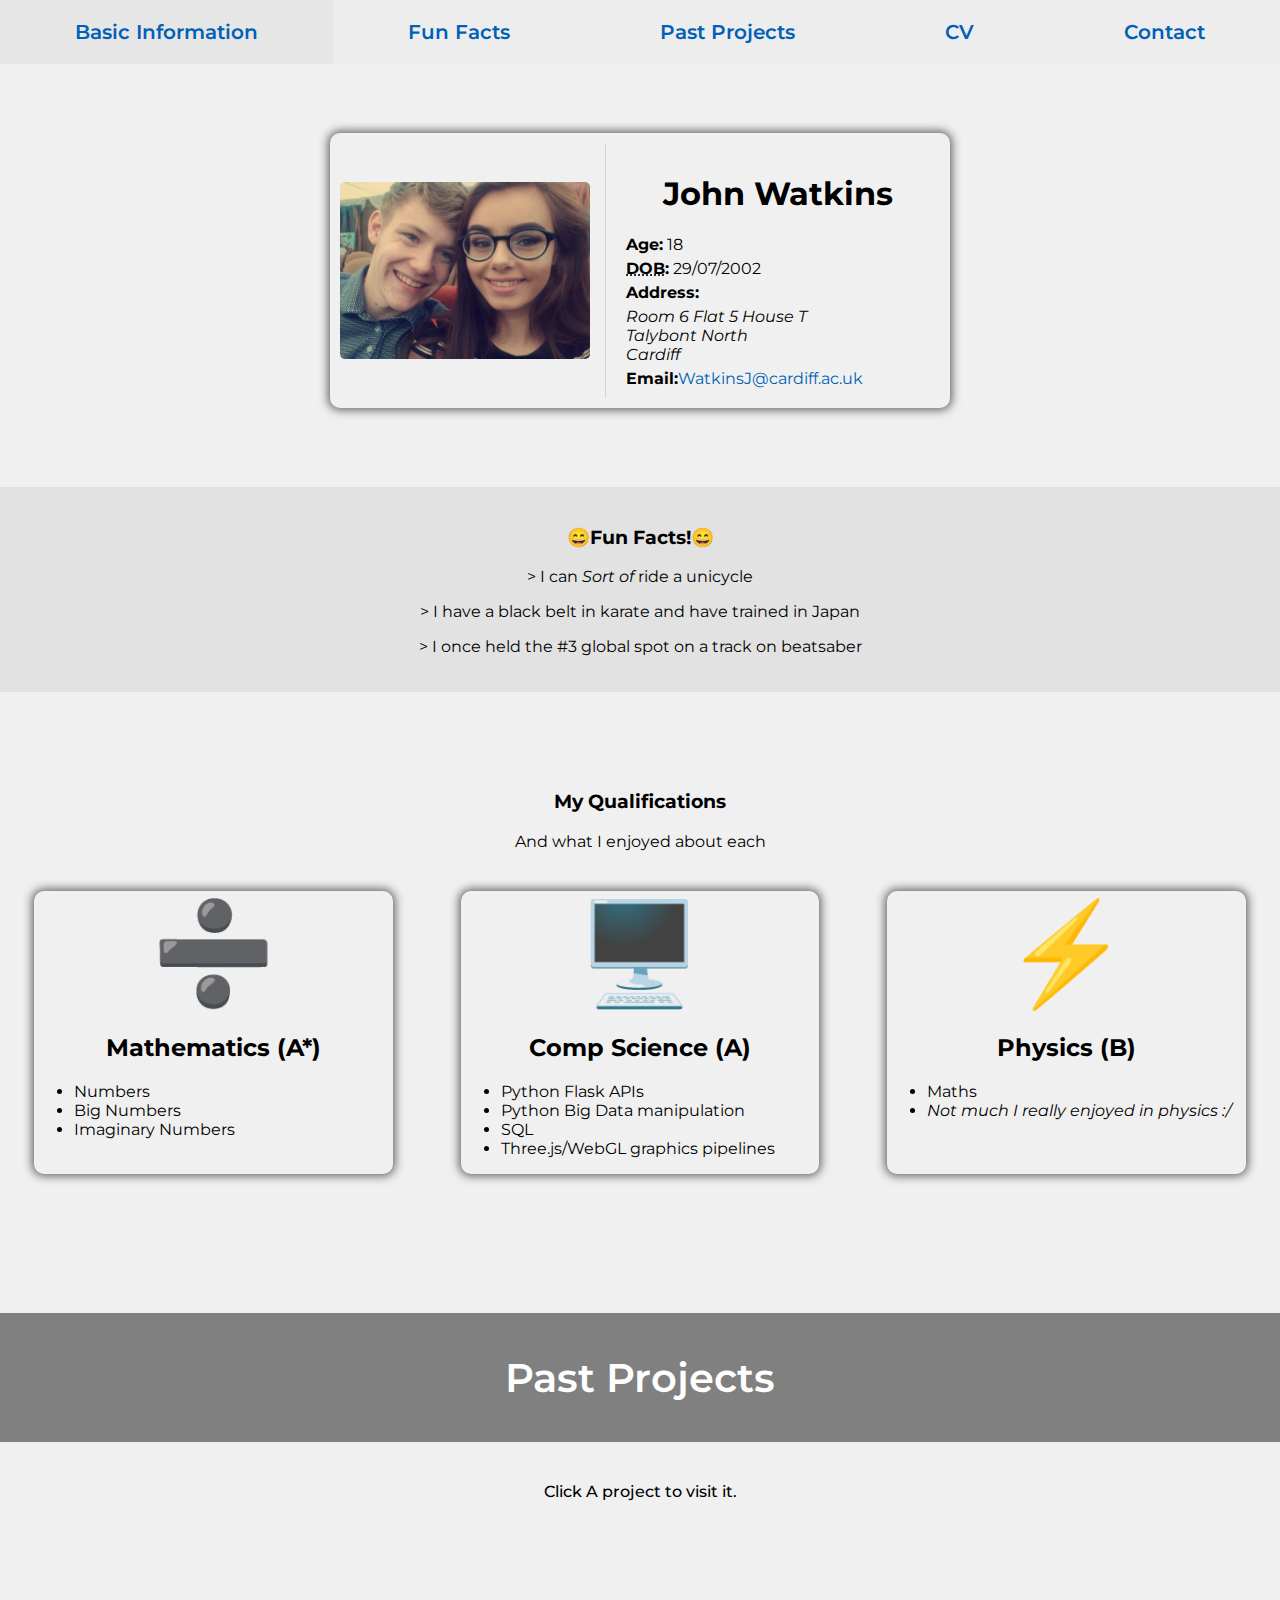
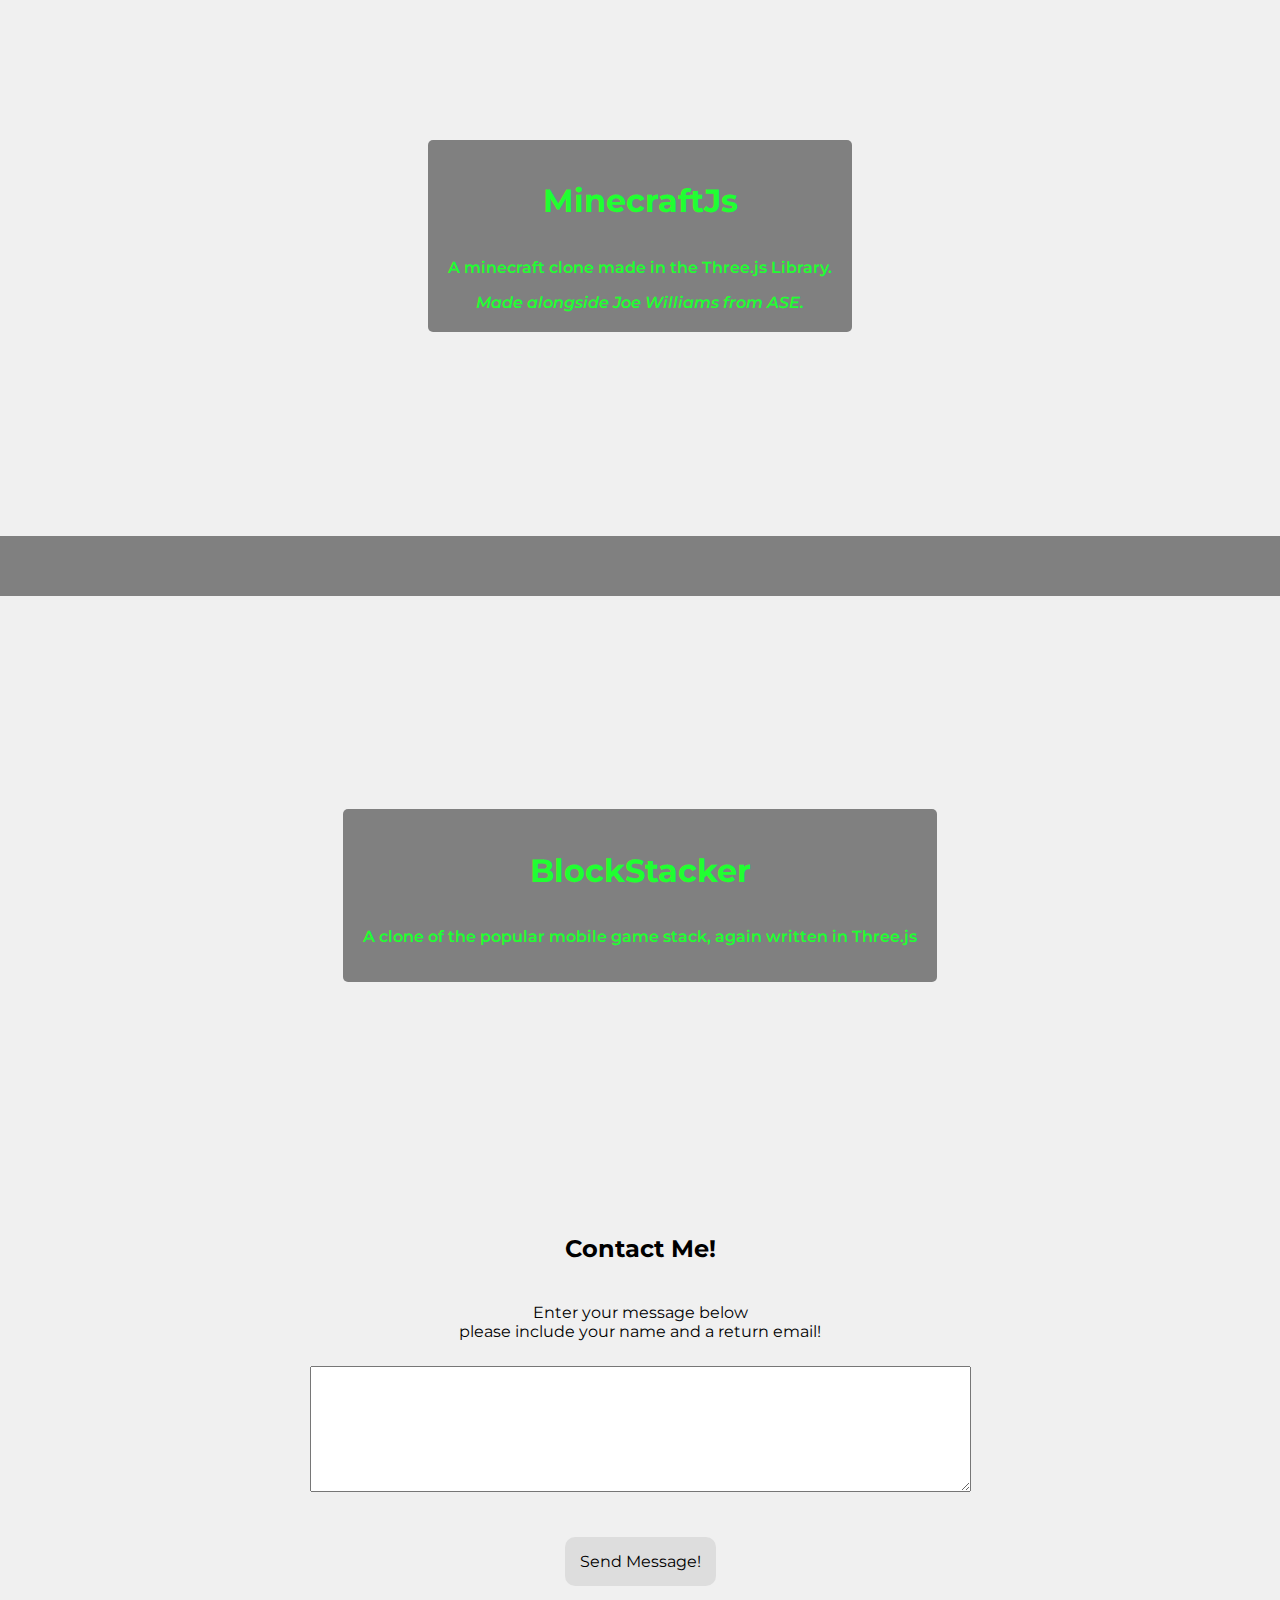
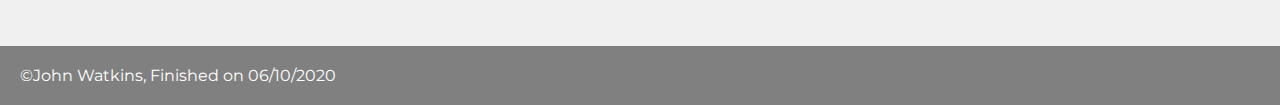
==== index.html @ dde1964a "name change" ====
<!DOCTYPE html>
<html lang="en" dir="ltr">
  <head>
    <link href="https://fonts.googleapis.com/css2?family=Montserrat:wght@300&display=swap" rel="stylesheet">
    <meta charset="utf-8">
    <link rel="stylesheet" href="styles.css">
    <title>My Profile!</title>
  </head>
  <body>
    <nav>
      <a href="#basic" class="nav-item">Basic Information</a>
      <a href="#facts" class="nav-item">Fun Facts</a>
      <a href="#projects" class="nav-item">Past Projects</a>
      <a href="#cv" class="nav-item">CV</a>
      <a href="#contact" class="nav-item">Contact</a>
    </nav>
    <br>
    <div class="profile-card card" id="basic">
      <div class="profile-card-img">
        <img width="250px" src="img.jpg" alt="Meee!!!, If you can't see this you're not missing out on much">
      </div>
      <div class="profile-card-content">
        <h1>John Watkins</h1>
        <div><strong>Age:</strong> 18</div>
        <div><strong><abbr title="Date Of Birth">DOB</abbr>:</strong> 29/07/2002</div>
        <strong>Address:</strong>
        <address>
          Room 6 Flat 5 House T <br>
          Talybont North <br>
          Cardiff
        </address>
        <div><strong>Email:</strong><a href="mailto:WatkinsJ@cardiff.ac.uk">WatkinsJ@cardiff.ac.uk</a></div>
      </div>
    </div>
    <br>
    <section id="facts">
      <h3>&#128516;Fun Facts!&#128516; </h3>
      <p>> I can <em>Sort of</em> ride a unicycle</p>
      <p>> I have a black belt in karate and have trained in Japan</p>
      <p>> I once held the #3 global spot on a track on beatsaber</p>
    </section>
    <br>
    <section id="cv">
      <h3>My Qualifications</h3>
      <p>And what I enjoyed about each</p>
      <div class="container">
        <div class="card">
          <p style="font-size:100px">&#10135;</p>
          <h2>Mathematics (A*)</h2>
          <ul>
            <li>Numbers</li>
            <li>Big Numbers</li>
            <li>Imaginary Numbers</li>
          </ul>
        </div>
        <div class="card">
          <p style="font-size:100px">🖥️</p>
          <h2>Comp Science (A)</h2>
          <ul>
            <li>Python Flask APIs</li>
            <li>Python Big Data manipulation</li>
            <li>SQL</li>
            <li>Three.js/WebGL graphics pipelines</li>
          </ul>
        </div>
        <div class="card">
          <p style="font-size:100px">&#9889;</p>
          <h2>Physics (B)</h2>
          <ul>
            <li>Maths</li>
            <li><em>Not much I really enjoyed in physics :/</em></li>
          </ul>
        </div>
      </div>
    </section>
    <br>
    <section id="projects">
      <h3>Past Projects</h3>
      <p>Click A project to visit it.</p>
      <a href="https://mc.joewill.uk" target="_blank"><div id="minecraftjs" class="full-img">
          <div class="parralax-content">
            <div class="text">
              <h1>MinecraftJs</h1>
              <p>A minecraft clone made in the Three.js Library.</p>
              <cite>Made alongside Joe Williams from ASE.</cite>
            </div>
          </div>
      </div></a>
      <div class="seperator"></div>
      <a href="https://winflag10.github.io/BlockStacker/" target="_blank"><div id="stack" class="full-img">
        <div class="parralax-content">
          <div class="text">
            <h1>BlockStacker</h1>
            <p>A clone of the popular mobile game stack, again written in Three.js</p>
          </div>
        </div>
      </div></a>
    </section>
    <br>
    <form action="" method="post" id="contact">
      <h2>Contact Me!</h2>
      <div class="form-content">
        <label for="message">Enter your message below<br>please include your name and a return email!</label>
        <textarea id="message" name="message" rows="8" cols="80"></textarea>
        <button type="submit" name="button">Send Message!</button>
      </div>
    </form>
    <footer>
      ©John Watkins, Finished on 06/10/2020
    </footer>
  </body>
</html>
---- styles.css ----
body{
  margin: 0;
  background-color: #f0f0f0;
  font-family: 'Montserrat', sans-serif;
}

a {
    color: #0060B6;
    text-decoration: none;
}

.card{
  border-radius: 10px;
  -webkit-box-shadow: 0px 0px 10px 2px rgba(50,50,50,0.75);
  -moz-box-shadow: 0px 0px 10px 2px rgba(50,50,50,0.75);
  box-shadow: 0px 0px 10px 2px rgba(50,50,50,0.75);
}

nav{
    background-color: #ededed;
    display: flex;
    justify-content: space-around;
    font-size: 20px;
    font-weight: 600;
    margin-bottom: 50px;
}

nav .nav-item{
  padding:20px;
  cursor: pointer;
  transition-duration: 200ms;
  flex-grow: 1;
  text-align: center;
}

nav .nav-item:hover{
  background-color: #e6e6e6;
}

.profile-card{
  width: 80%;
  margin: auto;
  padding:10px;
  max-width: 600px;
  display: flex;
}

.profile-card-img{
  padding-right: 15px;
  border-right: 1px solid lightgrey;
  display: flex;
  flex-direction: column;
  justify-content: center;
}

.profile-card-img img{
  border-radius: 5px;
}

.profile-card-content{
  flex-grow: 1;
  display: flex;
  flex-direction: column;
  text-align: left;
  margin-left: 10px;
  padding: 10px;
}

.profile-card-content h1{
  text-align: center;
}

.profile-card-content > *:not(:last-child):not(:first-child) {
  margin-bottom: 5px;
}

#facts{
  text-align: center;
  padding: 20px;
  background-color: #e2e2e2;
  margin-top: 60px;
  margin-bottom: 60px;
}

#cv{
  text-align: center;
  margin-bottom: 80px;
}

#cv p{
  margin-bottom: 40px;
}

#cv ul{
  text-align: left;
}

.container{
  display: flex;
  justify-content: space-around;
}

#cv .card{
  width: 28%;
}

#cv .card p{
  margin: 0;
}

#projects h3{
  text-align: center;
  background-color: #808080;
  padding: 40px;
  color: #fefefe;
  font-weight: 600;
  font-size: 40px;
}

#projects > p{
  text-align: center;
  font-weight: 500;
  margin-bottom: 35px;
}

.full-img{
  height:600px;
  background-repeat: no-repeat;
  background-position: center;
  background-attachment: fixed;
  background-size: cover;
  position: relative;
}

.parralax-content{
  position: absolute;
  width: 100%;
  height: 100%;
  color: white;
  display: flex;
  justify-content: center;
  align-items: center;
  flex-direction: column;
  font-weight: 600;
}

.text{
  display: flex;
  justify-content: center;
  align-items: center;
  flex-direction: column;
  color:#20ff31;
  background-color: rgba(100,100,100,0.8);
  padding:20px;
  border-radius: 5px;
}
.seperator{
  background-color: #808080;
  height: 60px;
  width: 100%;
}

#minecraftjs{
  background-image: url("minecraft.png");
}

#stack{
  background-image: url("stack.png");
}

#drinks{
    text-align: center;
}

#contact {
  text-align: center;
  margin-bottom: 60px;
}

#contact h2{
  margin-bottom: 40px;
}

.form-content{
  display: flex;
  flex-direction: column;
  width: 60%;
  justify-content: space-around;
  align-items: center;
  margin: auto;
}

.form-content textarea{
  margin-top: 25px;
  margin-bottom: 25px;
  resize: vertical;
}

.form-content button {
  margin-top: 20px;
  padding: 15px;
  border: none;
  font: inherit;
  color: inherit;
  background-color: transparent;
  cursor: pointer;
  border-radius: 10px;
  background-color: #dddddd;
}

.form-content button:hover {
  background-color: #d0d0d0;
}

.form-content button:focus {
  outline: none;
  background-color: #c5c5c5;
}

footer{
    padding: 20px;
    background-color: #808080;
    color: white;
}
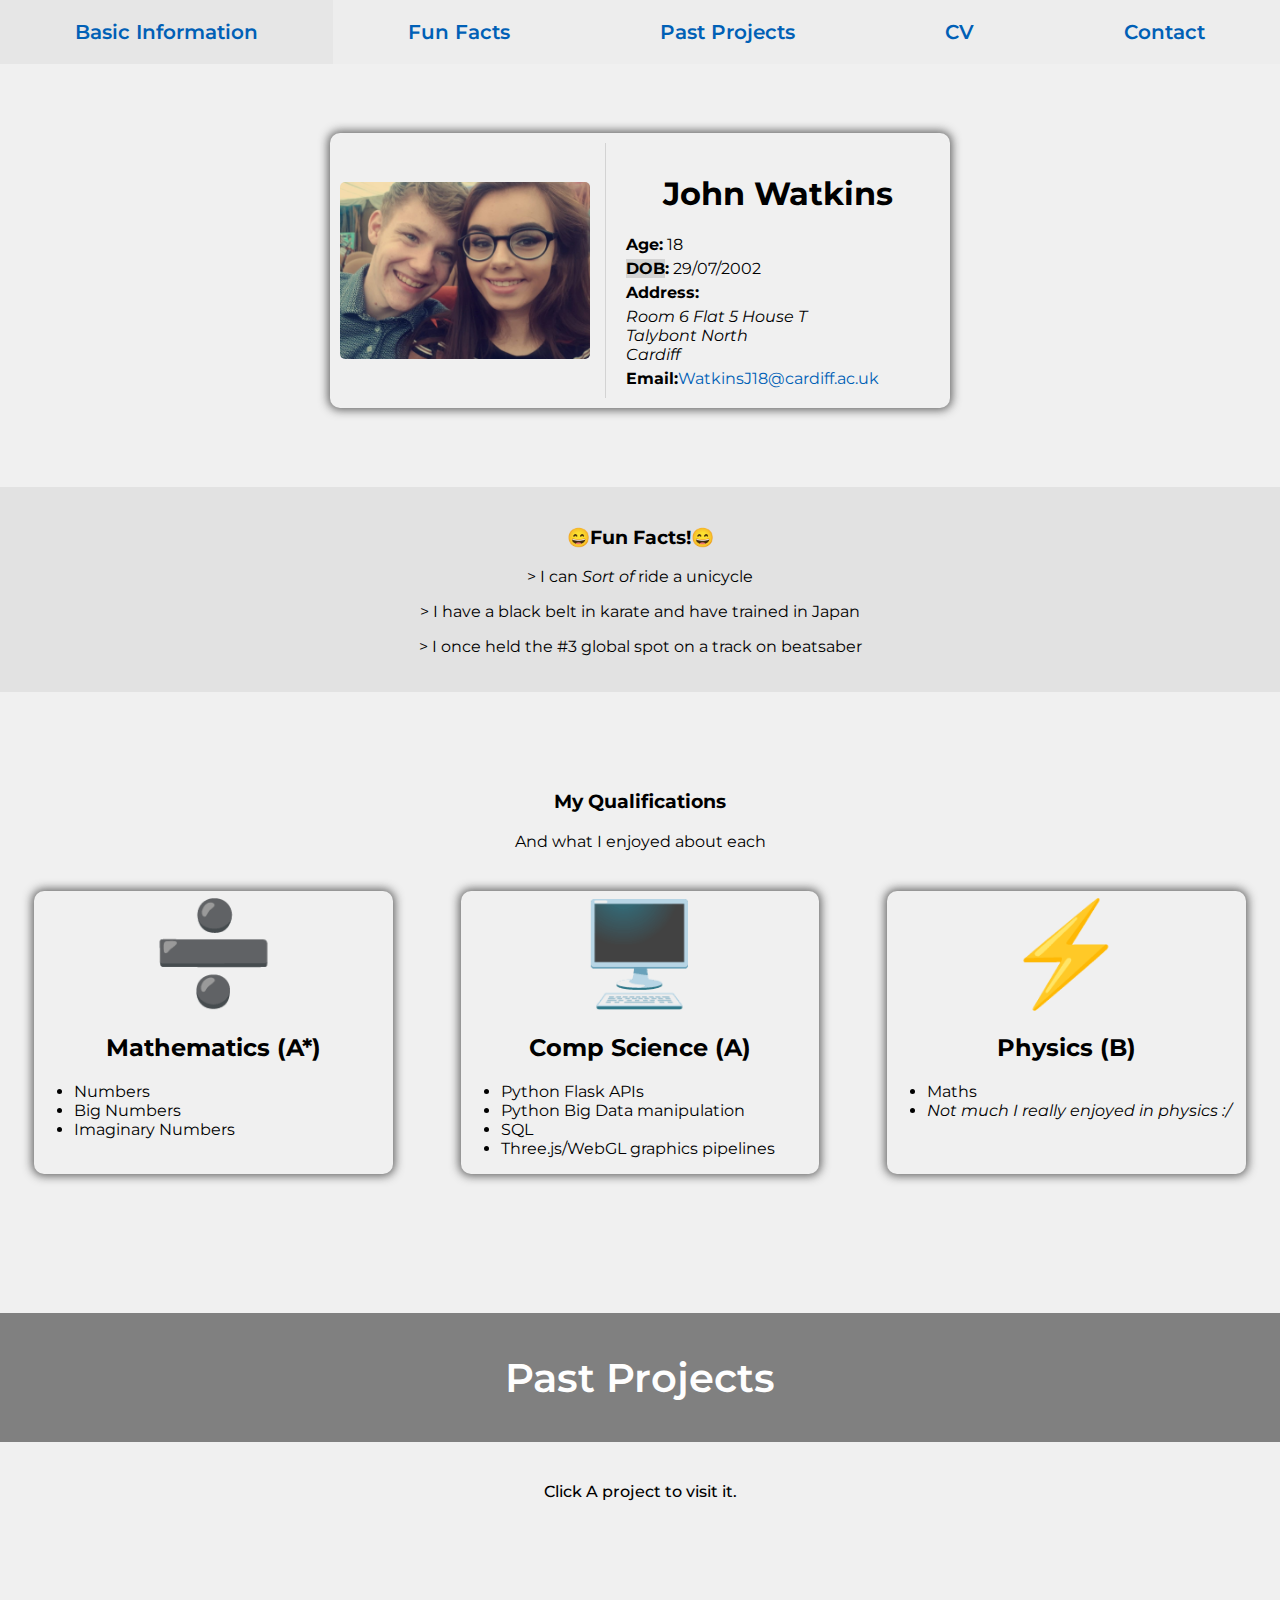
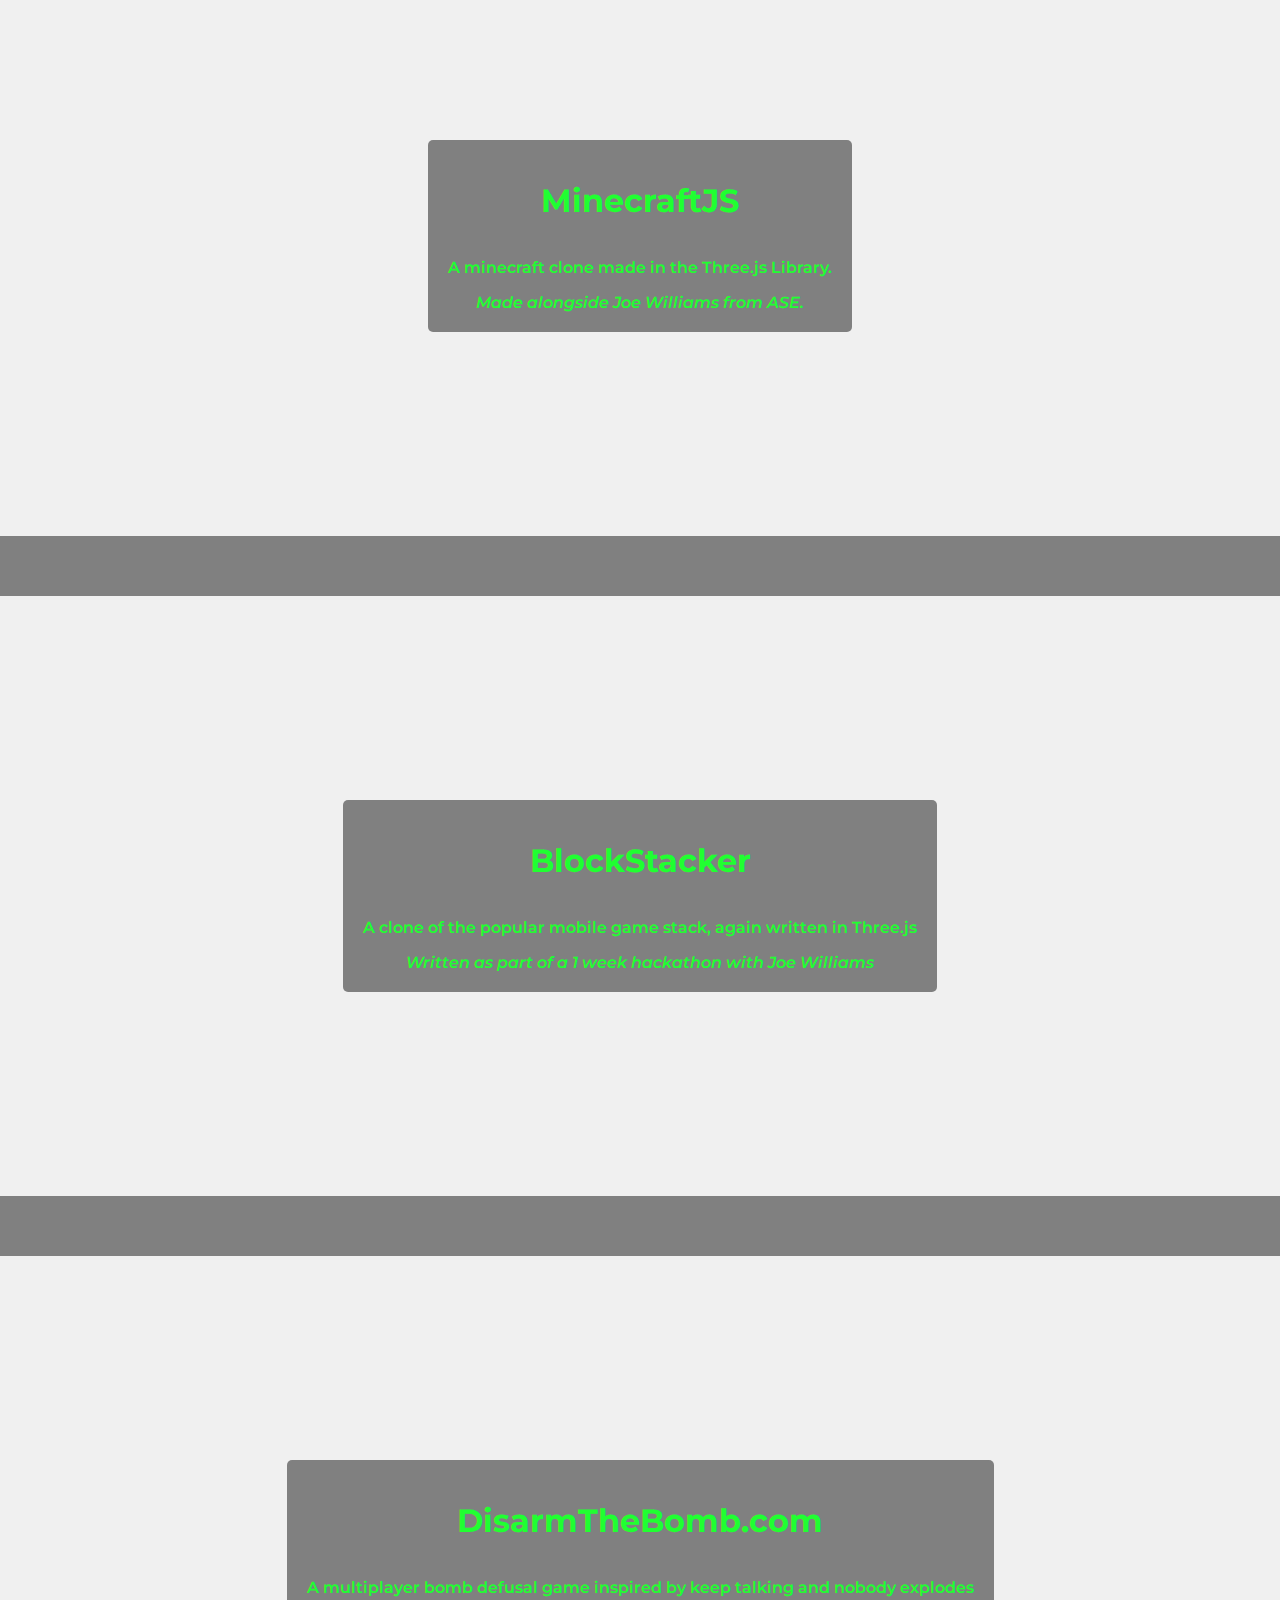
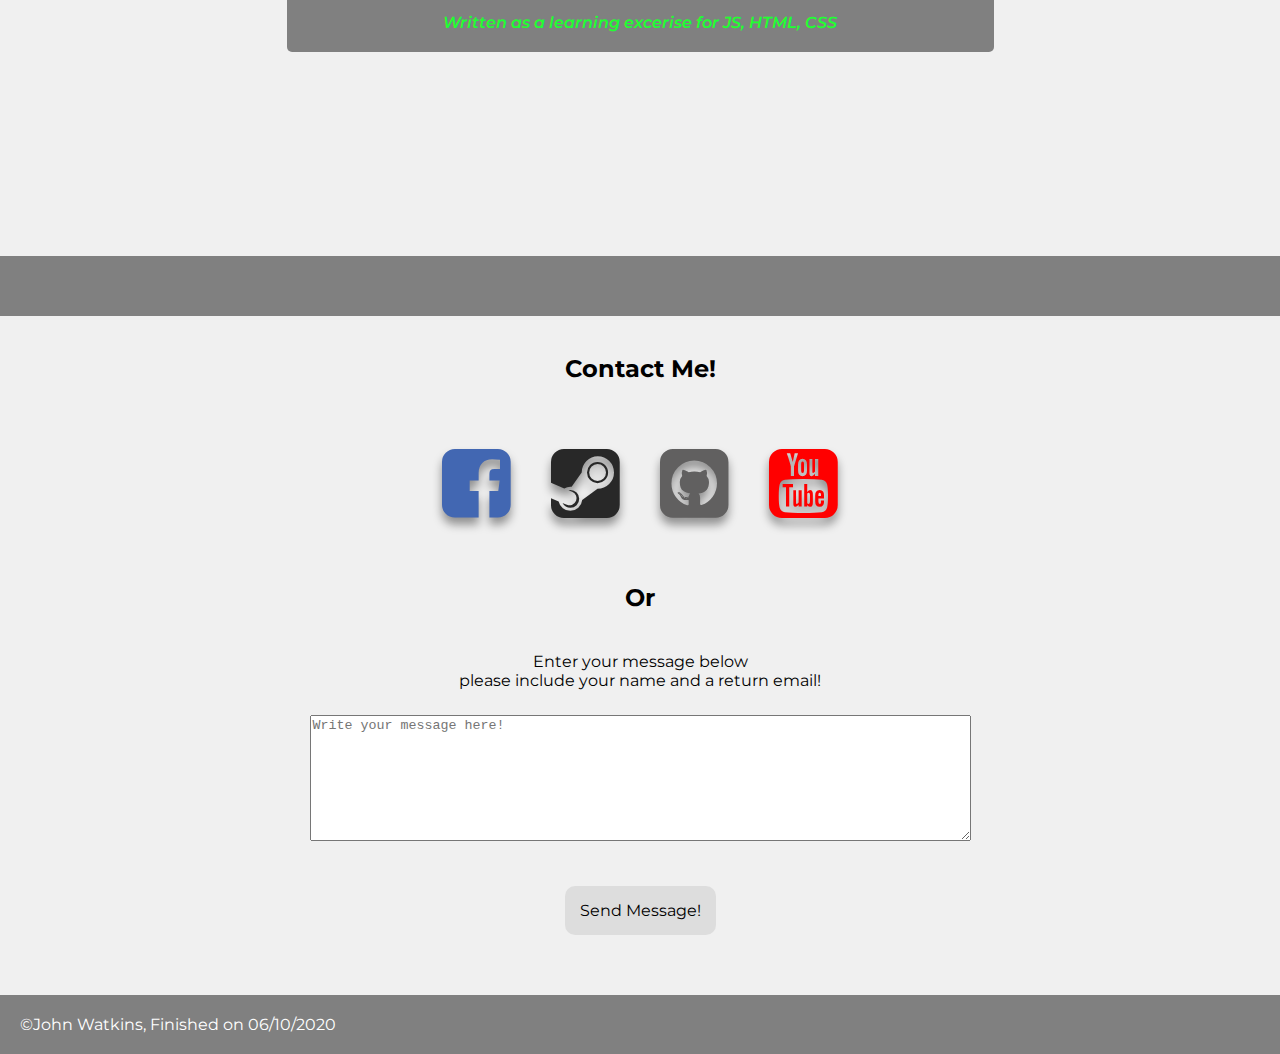
==== commit 52db98f3: "Added Social Media icons, fixed minor details and added dtb as a project" ====
--- a/index.html
+++ b/index.html
@@ -2,6 +2,7 @@
 <html lang="en" dir="ltr">
   <head>
     <link href="https://fonts.googleapis.com/css2?family=Montserrat:wght@300&display=swap" rel="stylesheet">
+    <link rel="stylesheet" href="https://maxcdn.bootstrapcdn.com/font-awesome/4.7.0/css/font-awesome.min.css">
     <meta charset="utf-8">
     <link rel="stylesheet" href="styles.css">
     <title>My Profile!</title>
@@ -29,7 +30,7 @@
           Talybont North <br>
           Cardiff
         </address>
-        <div><strong>Email:</strong><a href="mailto:WatkinsJ@cardiff.ac.uk">WatkinsJ@cardiff.ac.uk</a></div>
+        <div><strong>Email:</strong><a href="mailto:WatkinsJ18@cardiff.ac.uk">WatkinsJ18@cardiff.ac.uk</a></div>
       </div>
     </div>
     <br>
@@ -80,7 +81,7 @@
       <a href="https://mc.joewill.uk" target="_blank"><div id="minecraftjs" class="full-img">
           <div class="parralax-content">
             <div class="text">
-              <h1>MinecraftJs</h1>
+              <h1>MinecraftJS</h1>
               <p>A minecraft clone made in the Three.js Library.</p>
               <cite>Made alongside Joe Williams from ASE.</cite>
             </div>
@@ -92,16 +93,43 @@
           <div class="text">
             <h1>BlockStacker</h1>
             <p>A clone of the popular mobile game stack, again written in Three.js</p>
+            <cite>Written as part of a 1 week hackathon with Joe Williams</cite>
           </div>
         </div>
       </div></a>
+      <div class="seperator"></div>
+      <a href="https://disarmthebomb.com" target="_blank"><div id="dtb" class="full-img">
+        <div class="parralax-content">
+          <div class="text">
+            <h1>DisarmTheBomb.com</h1>
+            <p>A multiplayer bomb defusal game inspired by keep talking and nobody explodes</p>
+            <cite>Written as a learning excerise for JS, HTML, CSS</cite>
+          </div>
+        </div>
+      </div></a>
+      <div class="seperator"></div>
     </section>
     <br>
     <form action="" method="post" id="contact">
       <h2>Contact Me!</h2>
+      <div class="wrapper">
+			  <a href="https://www.facebook.com/profile.php?id=100008943933235" target="_blank">
+          <i class="fa fa-5x fa-facebook-square social-icon"></i>
+        </a>
+        <a href="https://steamcommunity.com/profiles/76561198200128218" target="_blank">
+			       <i class="fa fa-5x fa-steam-square social-icon"></i>
+        </a>
+        <a href="https://github.com/winflag10" target="_blank">
+          <i class="fa fa-5x fa-github-square social-icon"></i>
+        </a>
+        <a href="https://www.youtube.com/channel/UCFY9OPjnigoTCMq1tOiPN0g" target="_blank">
+			       <i class="fa fa-5x fa-youtube-square social-icon"></i>
+        </a>
+			</div>
+      <h2>Or</h2>
       <div class="form-content">
         <label for="message">Enter your message below<br>please include your name and a return email!</label>
-        <textarea id="message" name="message" rows="8" cols="80"></textarea>
+        <textarea id="message" name="message" rows="8" cols="80" placeholder="Write your message here!"></textarea>
         <button type="submit" name="button">Send Message!</button>
       </div>
     </form>
--- a/styles.css
+++ b/styles.css
@@ -7,6 +7,16 @@
 a {
     color: #0060B6;
     text-decoration: none;
+}
+
+abbr{
+  background-color: lightgrey;
+  text-decoration: none;
+}
+
+textarea{
+  overflow: auto;
+  outline: none;
 }
 
 .card{
@@ -168,6 +178,10 @@
   background-image: url("stack.png");
 }
 
+#dtb{
+  background-image: url("dtb.png");
+}
+
 #drinks{
     text-align: center;
 }
@@ -179,6 +193,34 @@
 
 #contact h2{
   margin-bottom: 40px;
+}
+
+#contact .wrapper{
+  display: flex;
+  justify-content: center;
+  margin-bottom: 40px;
+}
+
+.social-icon{
+  margin:20px;
+  text-shadow: 0px 7px 10px rgba(0,0,0,0.4);
+  cursor: pointer;
+}
+
+.fa-facebook-square{
+  color: #4267B2;
+}
+
+.fa-github-square{
+  color: #616060;
+}
+
+.fa-youtube-square{
+  color: #FF0000;
+}
+
+.fa-steam-square{
+  color: #282828;
 }
 
 .form-content{
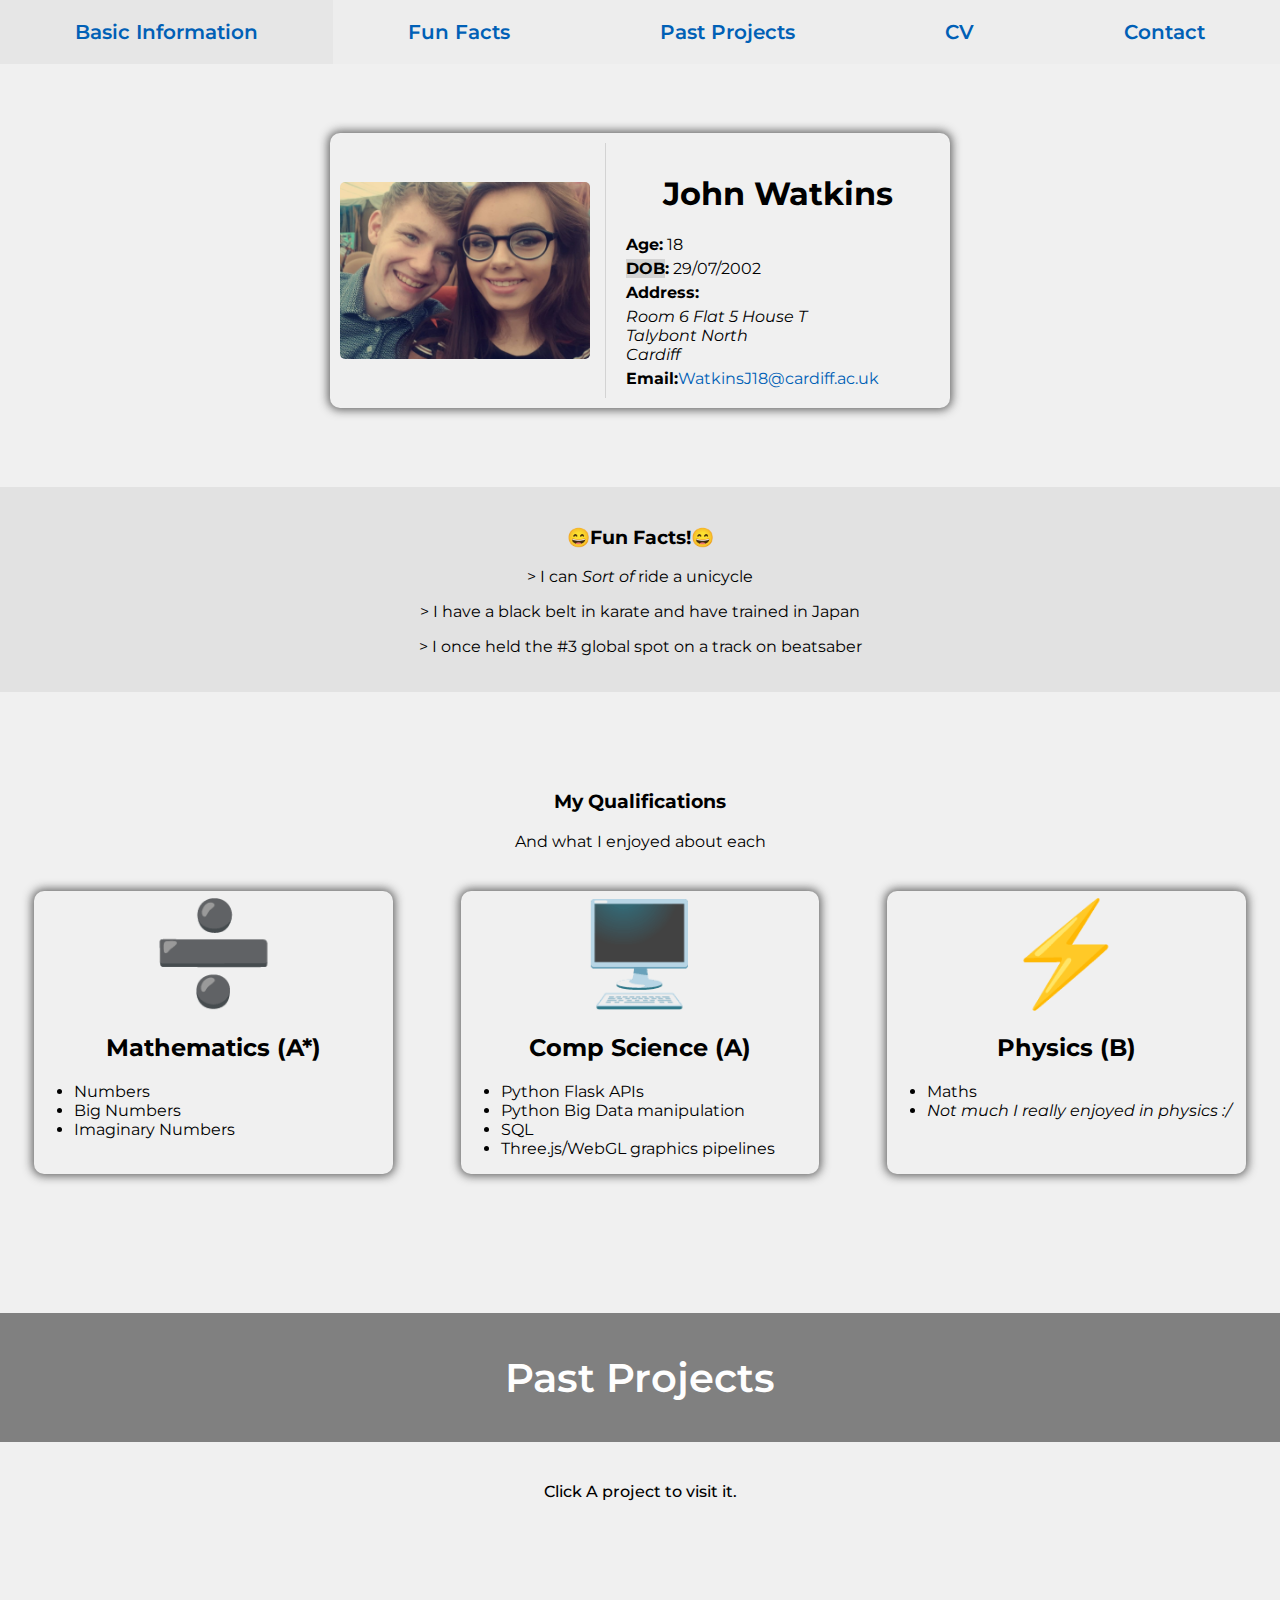
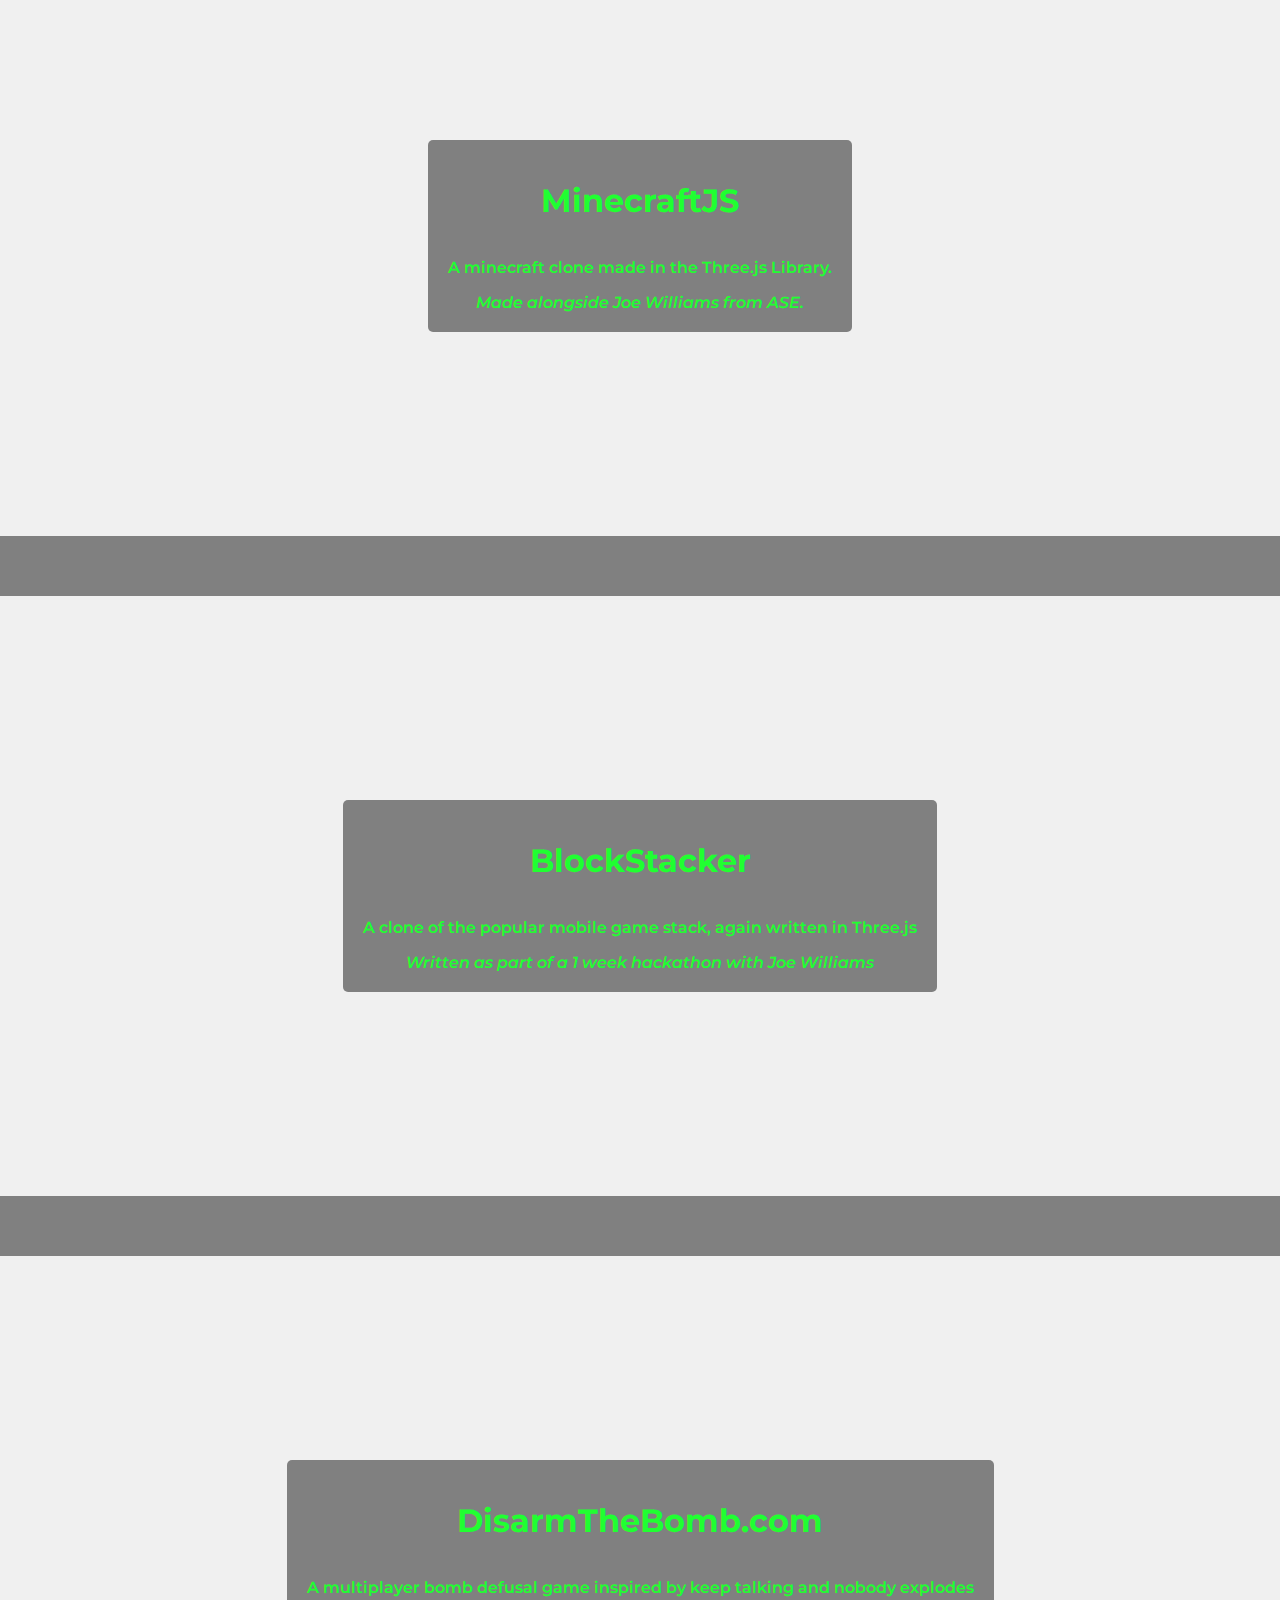
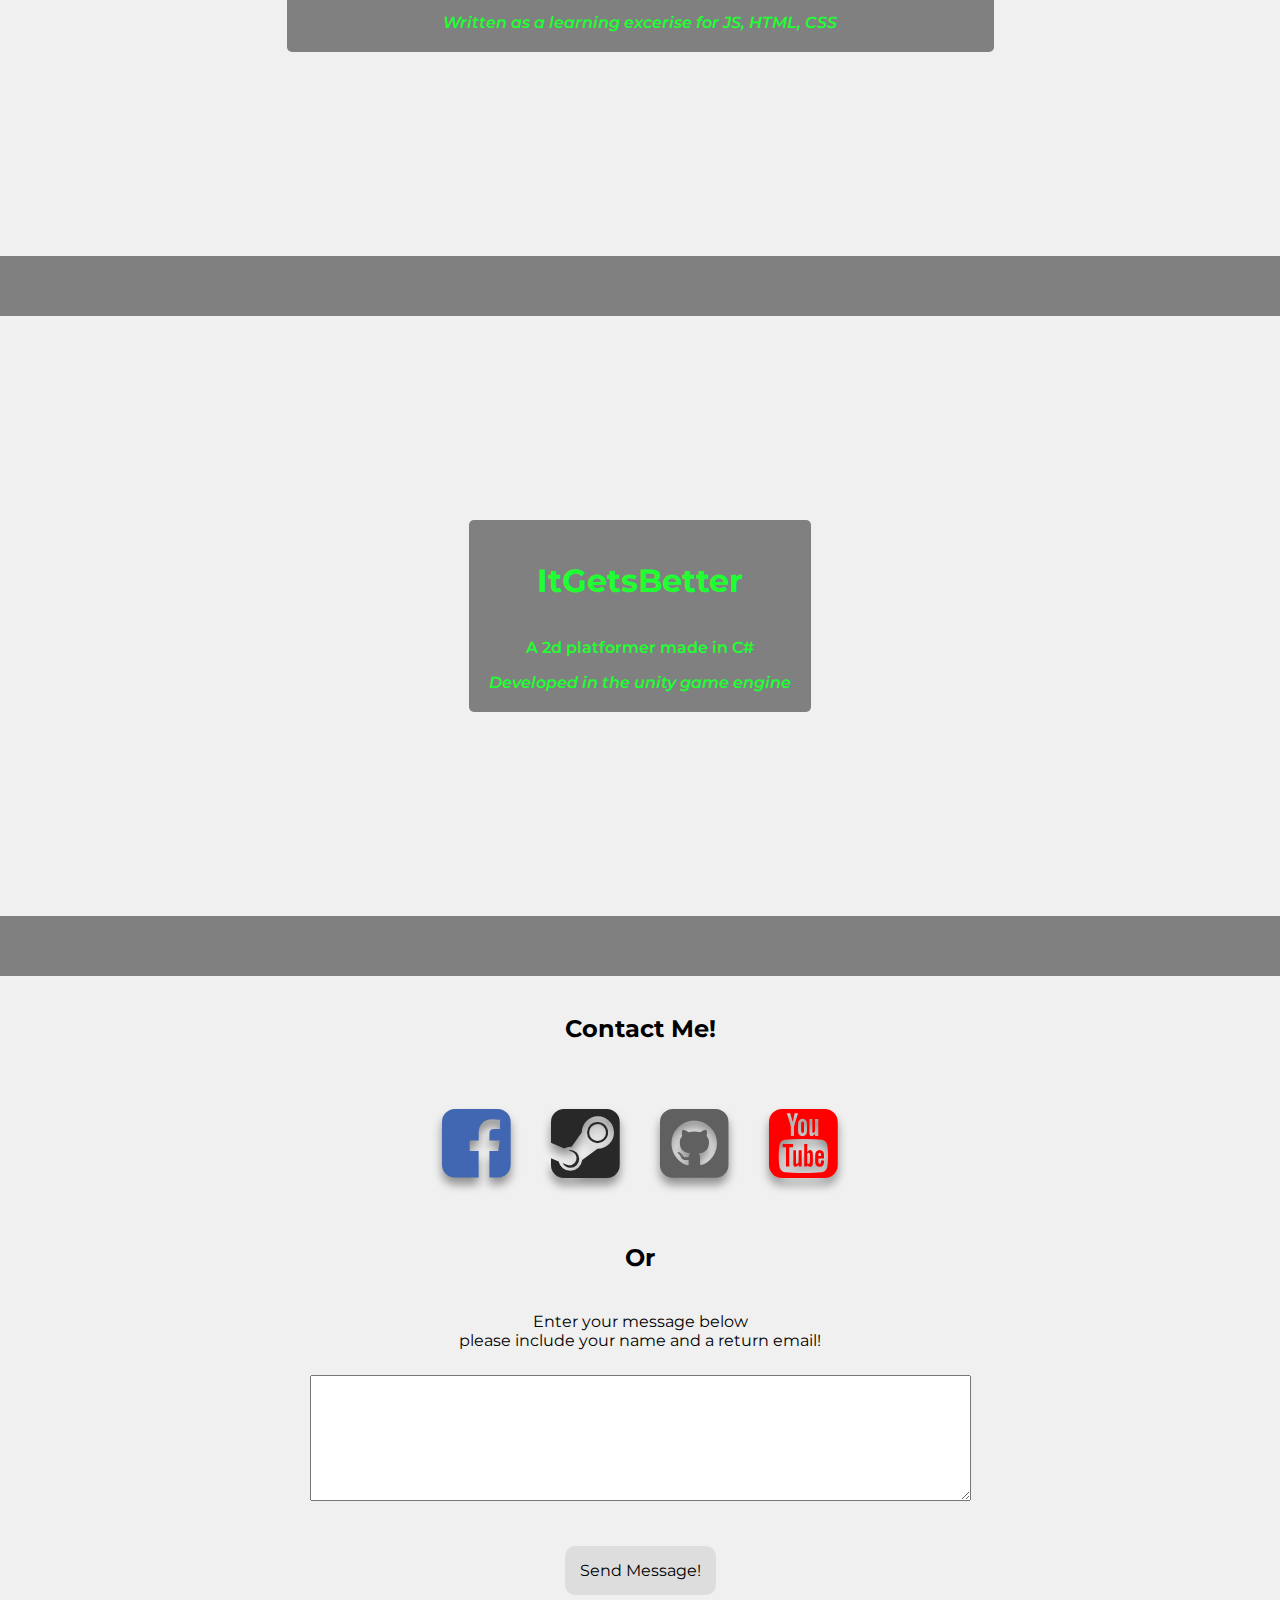
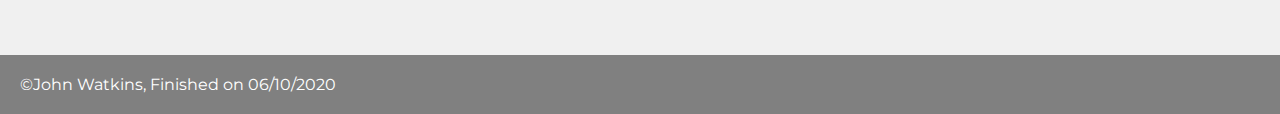
==== commit fce0a9f4: "added new project" ====
--- a/index.html
+++ b/index.html
@@ -108,6 +108,16 @@
         </div>
       </div></a>
       <div class="seperator"></div>
+      <a href="https://stopstartstudios.itch.io/itgetsbetter" target="_blank"><div id="itgetsbetter" class="full-img">
+        <div class="parralax-content">
+          <div class="text">
+            <h1>ItGetsBetter</h1>
+            <p>A 2d platformer made in C#</p>
+            <cite>Developed in the unity game engine</cite>
+          </div>
+        </div>
+      </div></a>
+      <div class="seperator"></div>
     </section>
     <br>
     <form action="" method="post" id="contact">
@@ -129,7 +139,7 @@
       <h2>Or</h2>
       <div class="form-content">
         <label for="message">Enter your message below<br>please include your name and a return email!</label>
-        <textarea id="message" name="message" rows="8" cols="80" placeholder="Write your message here!"></textarea>
+        <textarea id="message" name="message" rows="8" cols="80" ></textarea>
         <button type="submit" name="button">Send Message!</button>
       </div>
     </form>
--- a/styles.css
+++ b/styles.css
@@ -180,6 +180,10 @@
 
 #dtb{
   background-image: url("dtb.png");
+}
+
+#itgetsbetter{
+  background-image: url("ItGetsBetter.png")
 }
 
 #drinks{
